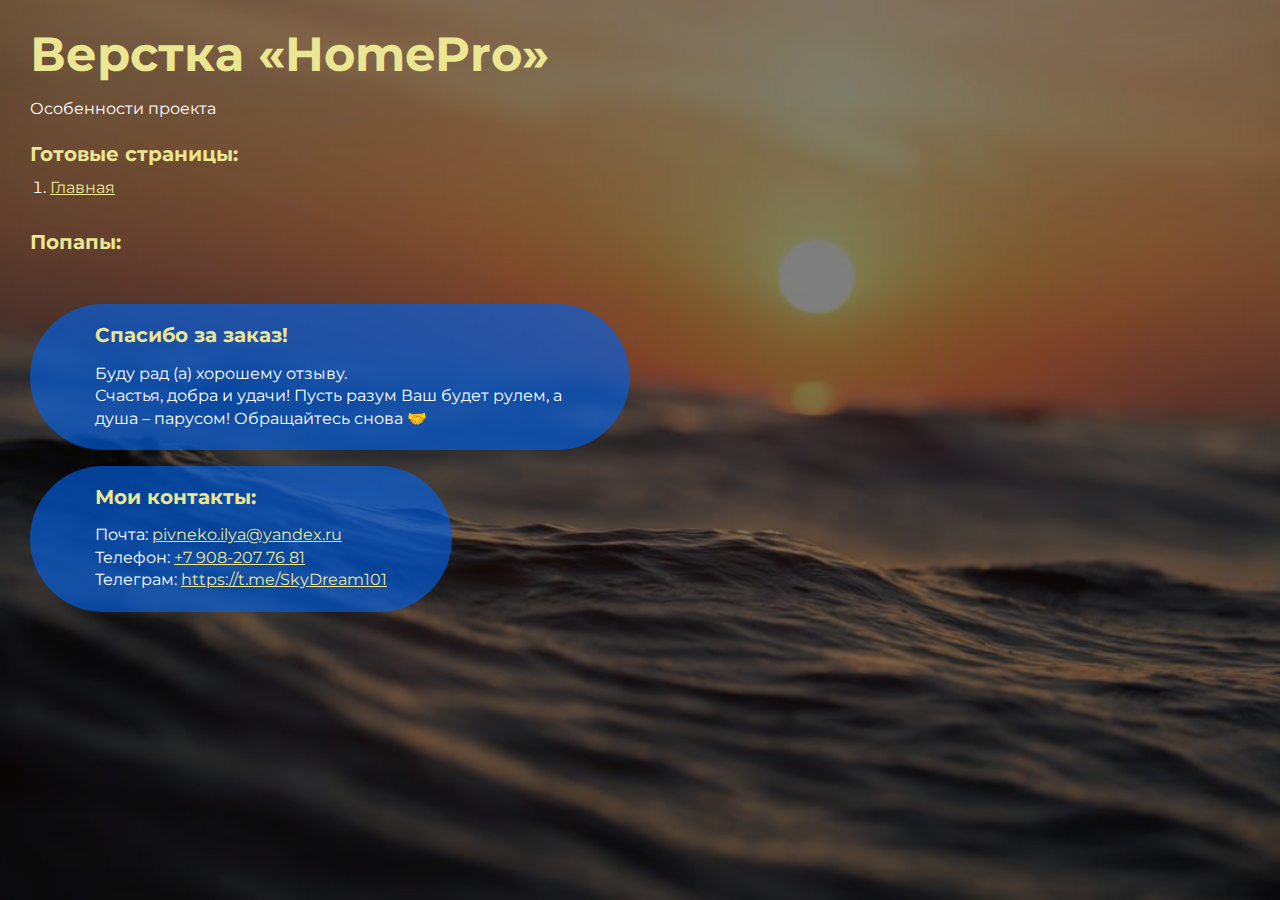
==== index.html @ 97284b91 "Add files via upload" ====
<!DOCTYPE html>
<html>

<head>
	<meta charset="UTF-8">
	<meta name="viewport" content="width=device-width, initial-scale=1.0">
	<title>Верстка «HomePro»</title>
</head>

<body>
	<div class="rootpage">
		<h1>Верстка «HomePro»</h1>
		<div class="rootpage__info">
			Особенности проекта
		</div>
		<h2>Готовые страницы:</h2>
		<ol class="rootpage__list">
			<li><a target="_blank" href="home.html">Главная</a></li>
		</ol>
		<h2>Попапы:</h2>
		<ol class="rootpage__list">
			<!-- <li><a target="_blank" href="home.html#"></a></li> -->
		</ol>
		<div class="rootpage__tnx">
			<h2>Спасибо за заказ!</h2>
			<p>Буду рад (а) хорошему отзыву.</p>
			<p>Счастья, добра и удачи! Пусть разум Ваш будет рулем, а душа – парусом! Обращайтесь снова 🤝</p>
		</div>
		<div class="rootpage__contacts">
			<h2>Мои контакты:</h2>
			<p>Почта: <a href="mailto:pivneko.ilya@yandex.ru">pivneko.ilya@yandex.ru</a></p>
			<p>Телефон: <a href="tel:+79082077681">+7 908-207 76 81</a></p>
			<p>Телеграм: <a target="_blank" href="https://t.me/SkyDream101">https://t.me/SkyDream101</a></p>
		</div>
	</div>
</body>
<style>
	@charset "UTF-8";
	@import url("https://fonts.googleapis.com/css?family=Montserrat:regular,700&display=swap");

	*,
	*::before,
	*::after {
		padding: 0px;
		margin: 0px;
		border: 0px;
		box-sizing: border-box;
	}

	body {
		min-height: 100vh;
		margin: 0;
		padding: 0;
		min-width: 320px;
		width: 100%;
		color: #fff;
		background: url('img/sea.jpg') center center repeat-y;
		background-size: cover;
		position: relative;
	}


	body::before {
		content: '';
		position: absolute;
		top: 0;
		left: 0;
		background: #000;
		width: 100%;
		height: 100%;
		opacity: 0.5;
		z-index: 1;
	}

	body {
		font-family: Montserrat;
		font-size: 100%;
		line-height: 1;
		font-size: 1rem;
	}

	a {
		color: #ebe691
	}

	/* a:visited {
		text-decoration: underline;
		color: #aaa768;
	} */

	a:hover {
		text-decoration: underline;
	}

	ul li {
		list-style: none;
	}

	img {
		vertical-align: top;
	}

	.wrapper {
		width: 100%;
		min-height: 100%;
		overflow: hidden;
	}

	.rootpage {
		position: relative;
		z-index: 5;
		padding: 30px;
		display: flex;
		flex-direction: column;
		align-items: flex-start;
	}

	@media (max-width: 767px) {
		.rootpage {
			padding: 30px 15px;
		}
	}

	.rootpage__wrapper {}

	h1 {
		color: #ebe691;
		font-size: 3rem;
		margin: 0px 0px 1.25rem 0px;
	}

	@media (max-width: 767px) {
		h1 {
			font-size: 2rem;
			margin: 0px 0px 1.25rem 0px;
		}
	}

	h2 {
		color: #ebe691;
		font-size: 1.25rem;
		margin: 0px 0px 1rem 0px;
	}

	@media (max-width: 767px) {
		h2 {
			font-size: 1.125rem;
			margin: 0px 0px 1rem 0px;
		}
	}

	.rootpage__info {
		line-height: 140%;
		margin: 0px 0px 1.5rem 0px;
	}

	.rootpage__list {
		margin: 0px 0px 2.25rem 1.25rem;
	}

	.rootpage__list li:not(:last-child) {
		margin: 0px 0px 15px 0px;
	}

	.rootpage__contacts,
	.rootpage__tnx {
		border-radius: 200px;
		padding: 20px 65px;
		line-height: 140%;
		max-width: 600px;
	}

	@media (max-width: 767px) {

		.rootpage__contacts,
		.rootpage__tnx {
			border-radius: 40px;
			padding: 20px;
		}
	}

	.rootpage__contacts {
		background: #0061e8a4;
		transition: all 0.3s ease 0s;
	}

	.rootpage__contacts:hover {
		box-shadow: 0px 4px 20px rgba(255, 255, 255, 0.2);
	}

	.rootpage__contacts a {
		color: #ebe691;
	}

	.rootpage__tnx {
		background: #0061e8a4;
		transition: all 0.3s ease 0s;
		margin: 0px 0px 1rem 0px;
	}

	.rootpage__tnx:hover {
		box-shadow: 0px 4px 20px rgba(255, 255, 255, 0.2);
	}
</style>

</html>
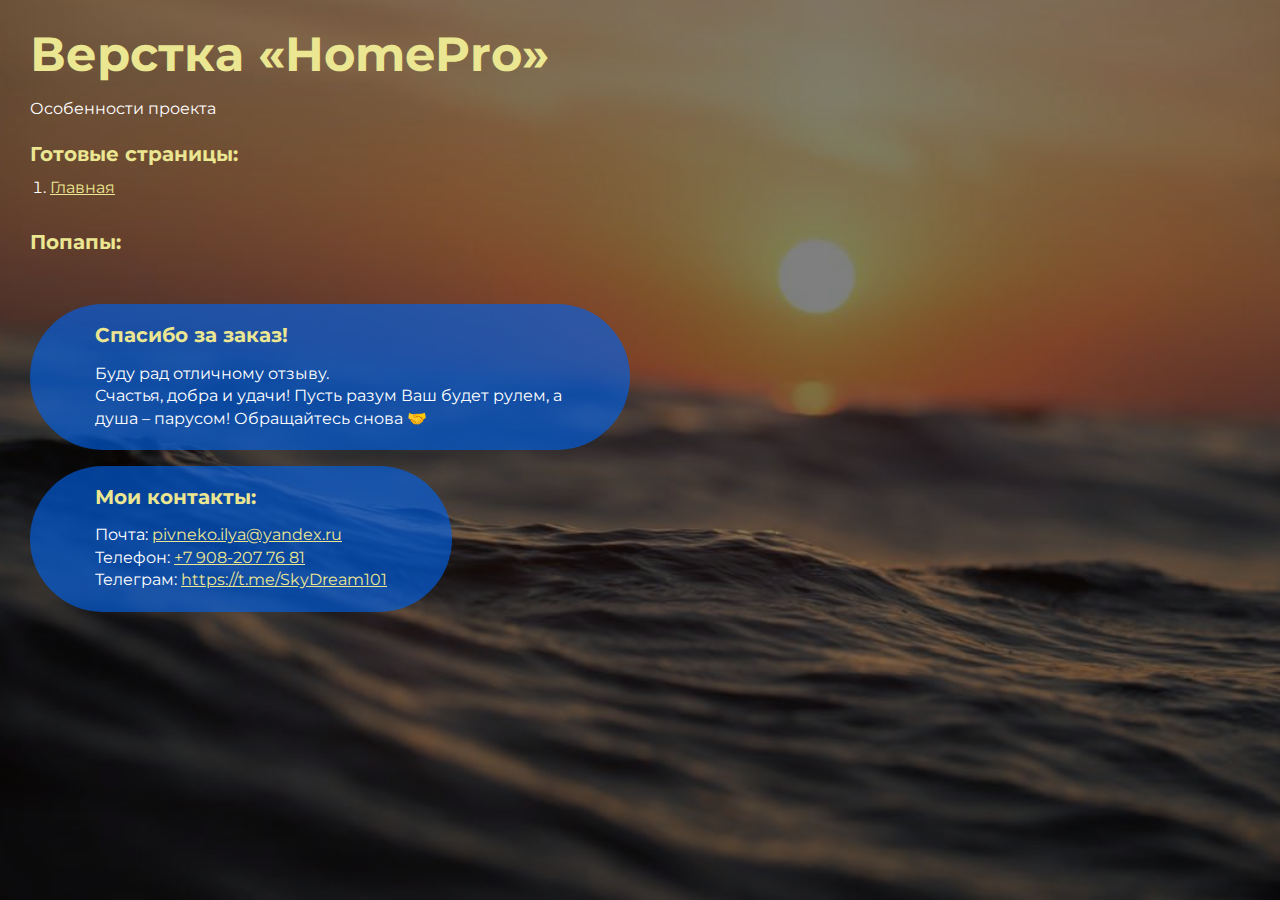
==== commit e2b3ff82: "Update index.html" ====
--- a/index.html
+++ b/index.html
@@ -23,7 +23,7 @@
 		</ol>
 		<div class="rootpage__tnx">
 			<h2>Спасибо за заказ!</h2>
-			<p>Буду рад (а) хорошему отзыву.</p>
+			<p>Буду рад отличному отзыву.</p>
 			<p>Счастья, добра и удачи! Пусть разум Ваш будет рулем, а душа – парусом! Обращайтесь снова 🤝</p>
 		</div>
 		<div class="rootpage__contacts">
@@ -203,4 +203,4 @@
 	}
 </style>
 
-</html>+</html>
